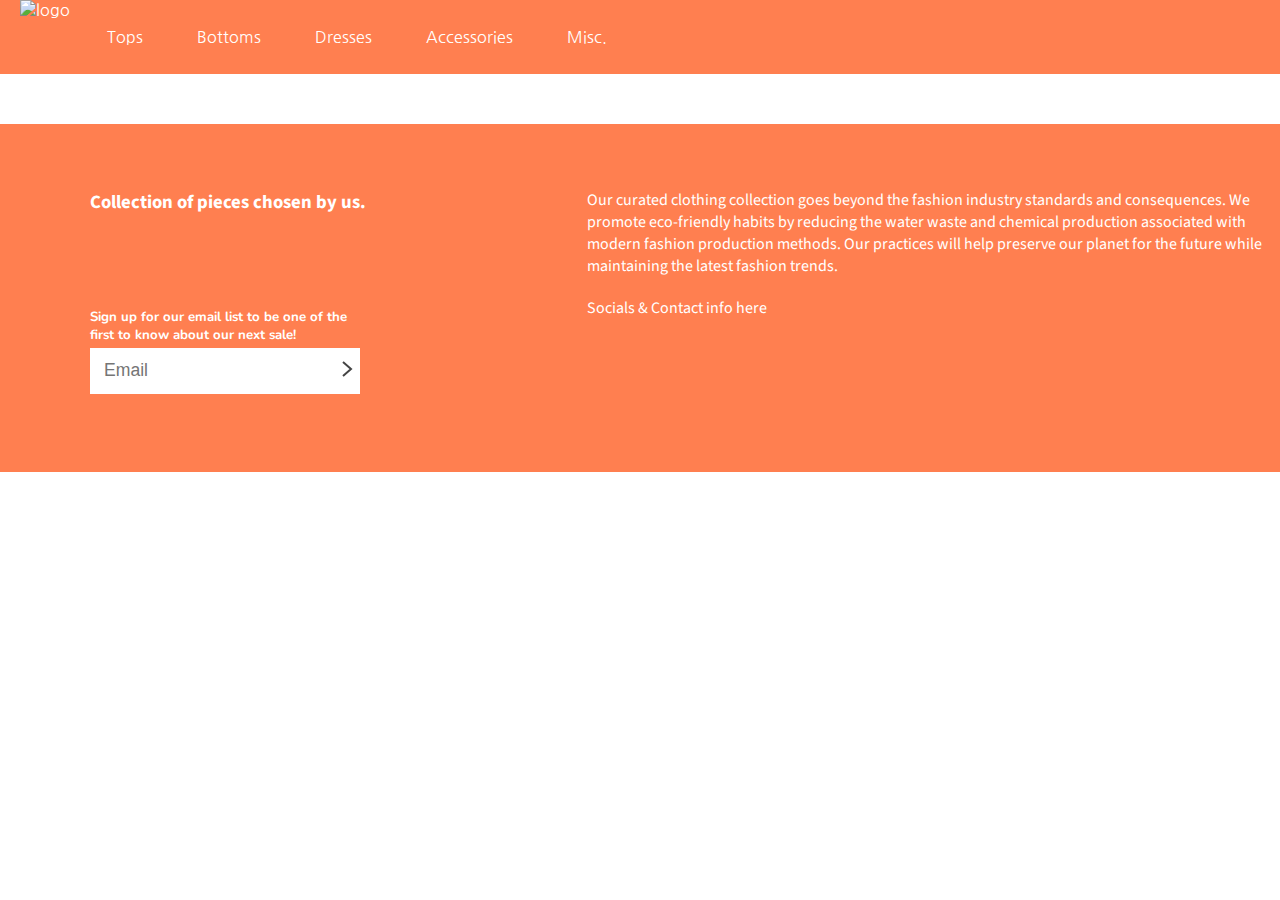
==== pages/accessories.html @ 609cf98c "nav links fixed" ====
<!DOCTYPE html>
<html lang="en">

<head>
  <meta charset="UTF-8">
  <meta name="viewport" content="width=device-width, initial-scale=1.0">
  <link
    href="https://fonts.googleapis.com/css2?family=Lora&family=Montserrat&family=Nanum+Gothic&family=Nunito&family=Oswald&family=Source+Sans+Pro&display=swap"
    rel="stylesheet">
  <link rel="stylesheet" href="../css/shared.css">
  <link rel="stylesheet" href="../css/products.css">
  <link rel="icon" href="../images/logo.jpg">
  <script defer src="../js/header.js"></script>
  <title>Accessories</title>
</head>

<body>
  <header>
    <a href="../index.html" id="mobile-logo">
      <img src="../images/logo.jpg" class="logo-image" alt="logo">
    </a>

    <div id="hamburger-icon">
      <svg viewBox="0 0 100 80" width="30" height="30">
        <rect fill="white" width="100" height="15"></rect>
        <rect fill="white" y="30" width="100" height="15"></rect>
        <rect fill="white" y="60" width="100" height="15"></rect>
      </svg>
    </div>

    <nav id="navigation">
      <ul>
        <li id="desktop-logo-list-item">
          <a href="index.html" id="desktop-logo">
            <img src="../images/logo.jpg" class="logo-image" alt="logo">
          </a>
        </li>
        <li><a href="tops.html">Tops</a></li>
        <li><a href="bottoms.html">Bottoms</a></li>
        <li><a href="dresses.html">Dresses</a></li>
        <li><a href="accessories.html">Accessories</a></li>
        <li><a href="misc.html">Misc.</a></li>
      </ul>
    </nav>
  </header>

  <main>

  </main>

  <footer>
    <h3>Collection of pieces chosen by us.</h3>
    <div id="mailing-form">
      <h5>Sign up for our email list to be one of the first to know about our next sale!</h5>
      <label>
        <input type="text" placeholder="Email">
        <button type="submit">
          <svg width="11" height="16" viewBox="0 0 11 16" fill="none" xmlns="http://www.w3.org/2000/svg">
            <path d="M1 15L9 8L0.999998 1" stroke="#444444" stroke-width="2"></path>
          </svg>
        </button>
      </label>
    </div>
    <p>Our curated clothing collection goes beyond the fashion industry standards and consequences. We promote
      eco-friendly habits by reducing the water waste and chemical production associated with modern fashion production
      methods. Our practices will help preserve our planet for the future while maintaining the latest fashion trends.
    </p>
    <div id="socials">
      <p>Socials & Contact info here</p>
    </div>
  </footer>

</body>

</html>
---- css/shared.css ----
/* font-family: 'Lora', serif;
font-family: 'Nanum Gothic', sans-serif;
font-family: 'Nunito', sans-serif;
font-family: 'Oswald', sans-serif;
font-family: 'Source Sans Pro', sans-serif; */

/* overall styling */
html {
  box-sizing: border-box;
}

body {
  margin: 0;
  font-family: sans-serif;
}

*, *:before, *:after { box-sizing: inherit; }

a { 
  text-decoration: none;
  font-family: 'Nanum Gothic', sans-serif;
}

img {
  width: 100%;
  display: block;
}

/* header and children styling */
header {
  position: sticky;
  left: 0;
  right: 0;
  top: 0;
  width: 100%;
  background-color: #FF7F50;
  z-index: 5;
}

#mobile-logo {
  display: none;
}

#desktop-logo {
  margin: 0;
  padding: 0 10px 0 20px;
}

.logo-image {
  max-width: 100px;
}

#hamburger-icon {
  display: none;
}

header > nav > ul {
  margin: 0;
  padding: 0;
  list-style-type: none;
  display: flex;
  flex-direction: row;
  justify-content: flex-start;
}

header > nav > ul > li > a {
  display: block;
  color: white;
  padding: 27px;
  transition: 0.25s linear;
}

header > nav > ul > li > a:hover:not(#desktop-logo) {
  background-color: rgba(255, 255, 255, 0.3);
}

/* footer styling */
footer {
  background-color: #FF7F50;
  color: white;
  display: grid;
  grid-template-rows: auto auto;
  grid-template-columns: auto auto;
}

footer > h3 {
  margin: 50px 0 0 75px;
  padding: 15px;
  font-family: 'Source Sans Pro', sans-serif;
}

#mailing-form {
  width: 54%;
  margin: 0 0 75px 75px;
  padding: 0 15px 15px 15px;
  grid-row: 2;
  grid-column: 1;
  font-family: 'Nunito', sans-serif;
}

#mailing-form > h5 {
  margin: 16px 0 15px 0;
}

#mailing-form > label {
  padding: 12px;
  background-color: white;
}

#mailing-form > label:focus-within {
  outline-color: black;
  outline-width: 2px;
  outline-style: solid;
}

#mailing-form > label > input {
  font-size: 1.1em;
  border: none;
  background: none;
  outline: none;
}

#mailing-form > label > button {
  border: none;
  position: relative;
  background: white;
}

#mailing-form > label > button > svg {
  position: absolute;
  bottom: 0;
}

footer > p {
  grid-row: 1;
  grid-column: 2;
  margin: 50px 0 0 0;
  padding: 15px;
  font-family: 'Source Sans Pro', sans-serif;
}

#socials {
  grid-row: 2;
  grid-column: 2;
  font-family: 'Source Sans Pro', sans-serif;
} 

#socials > p {
  padding: 0 0 0 15px;
}

/* smaller screen styling */
@media (max-width: 700px) {
  header {
    display: flex;
    flex-direction: row;
    justify-content: space-between;
    align-items: center;
  }

  #mobile-logo {
    display: inline;
  }

  #hamburger-icon {
    padding: 21px;
    display: flex;
    align-items: center;
    height: 100%;
    transition: 0.25s linear;
  }

  #hamburger-icon:hover {
    background-color: rgba(255, 255, 255, 0.3);
  }

  #desktop-logo-list-item, #desktop-logo {
    display: none;
  }

  header > nav {
    background-color: #FF7F50;
    display: none;
    position: absolute;
    top: 100%;
    right: 0;
  }

  header > nav.open {
    display: block;
    transition: 0.25s linear;
  }

  header > nav > ul {
    display: flex;
    flex-direction: column;
  }

  header > nav > ul > li {
    border-top: white solid 1px;
    border-left: white solid 1px;
  }
}
---- css/products.css ----
main {
  margin: 50px 125px;
}

#page-header {
  font-family: 'Montserrat', sans-serif;
  margin: 0 10px;
  padding-bottom: 10px;
  border-bottom: lightblue solid 2px;
}

#product-container {
  margin-top: 20px;
  display: grid;
  grid-template-columns: 1fr 1fr 1fr;
}

#product-container > div {
  position: relative;
  margin: 10px 10px 5px 10px;
}

.back { 
  position: absolute;
}

.front {
  position: relative;
  transition: .25s;
}

.front:hover {
  opacity: 0;
}

.product-info {
  color: black;
  font-family: 'Nunito', sans-serif;
  margin: 10px 0;
}

.product-info > h4, p {
  margin: 5px 0;
}
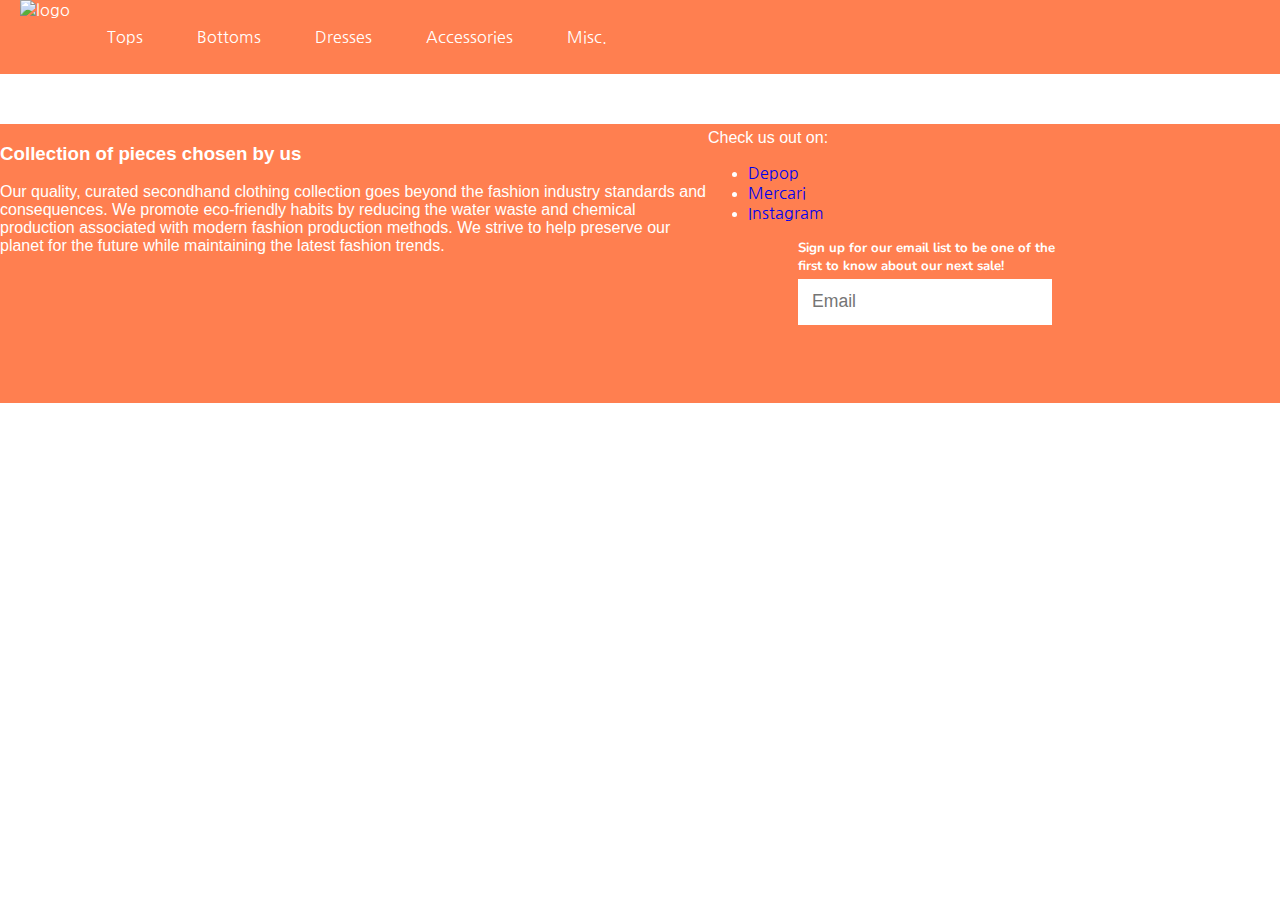
==== commit 4702356a: "main page with med query complete" ====
--- a/pages/accessories.html
+++ b/pages/accessories.html
@@ -9,8 +9,8 @@
     rel="stylesheet">
   <link rel="stylesheet" href="../css/shared.css">
   <link rel="stylesheet" href="../css/products.css">
-  <link rel="icon" href="../images/logo.jpg">
-  <script defer src="../js/header.js"></script>
+  <link rel="icon" href="../images/favicon.png">
+  <script defer src="../js/animations.js"></script>
   <title>Accessories</title>
 </head>
 
@@ -49,27 +49,38 @@
   </main>
 
   <footer>
-    <h3>Collection of pieces chosen by us.</h3>
-    <div id="mailing-form">
-      <h5>Sign up for our email list to be one of the first to know about our next sale!</h5>
-      <label>
-        <input type="text" placeholder="Email">
-        <button type="submit">
-          <svg width="11" height="16" viewBox="0 0 11 16" fill="none" xmlns="http://www.w3.org/2000/svg">
-            <path d="M1 15L9 8L0.999998 1" stroke="#444444" stroke-width="2"></path>
-          </svg>
-        </button>
-      </label>
+    <div id="slogan-about-us-box">
+      <div id="slogan">
+        <h3>Collection of pieces chosen by us</h3>
+      </div>
+      <div id="about-us">
+        <p>
+          Our quality, curated secondhand clothing collection goes beyond the fashion industry standards and
+          consequences. We promote
+          eco-friendly habits by reducing the water waste and chemical production associated with modern fashion
+          production
+          methods. We strive to help preserve our planet for the future while maintaining the latest fashion
+          trends.
+        </p>
+      </div>
     </div>
-    <p>Our curated clothing collection goes beyond the fashion industry standards and consequences. We promote
-      eco-friendly habits by reducing the water waste and chemical production associated with modern fashion production
-      methods. Our practices will help preserve our planet for the future while maintaining the latest fashion trends.
-    </p>
-    <div id="socials">
-      <p>Socials & Contact info here</p>
+    <div id="socials-contacts-mailing-form-box">
+      <div id="socials-contacts">
+        <p>Check us out on:</p>
+        <ul>
+          <li><a href="https://www.depop.com/maiyasco" target="_blank">Depop</a></li>
+          <li><a href="https://www.mercari.com/u/560031965/" target="_blank">Mercari</a></li>
+          <li><a href="https://instagram.com/maiyasco?igshid=1szc0cjr4cor3" target="_blank">Instagram</a></li>
+        </ul>
+      </div>
+      <div id="mailing-form">
+        <h5>Sign up for our email list to be one of the first to know about our next sale!</h5>
+        <label>
+          <input type="text" placeholder="Email">
+        </label>
+      </div>
     </div>
   </footer>
-
 </body>
 
 </html>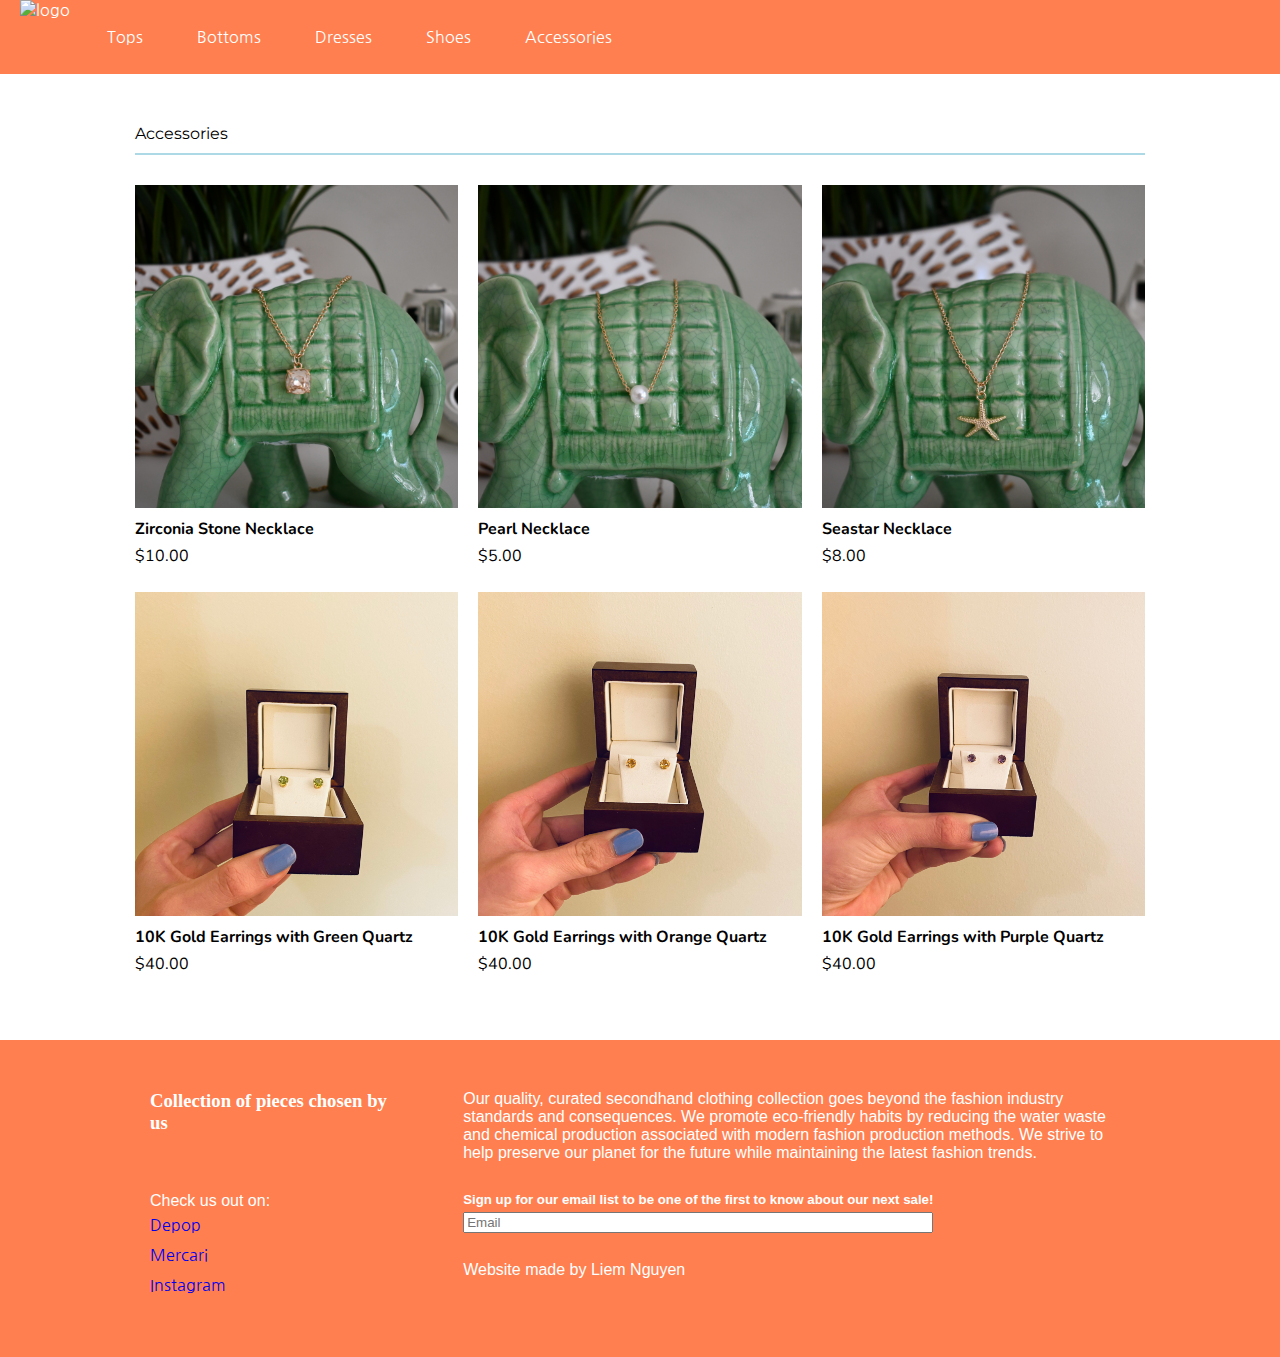
==== commit cb87bba6: "product pages completed; final touches needed" ====
--- a/pages/accessories.html
+++ b/pages/accessories.html
@@ -31,21 +31,72 @@
     <nav id="navigation">
       <ul>
         <li id="desktop-logo-list-item">
-          <a href="index.html" id="desktop-logo">
+          <a href="../index.html" id="desktop-logo">
             <img src="../images/logo.jpg" class="logo-image" alt="logo">
           </a>
         </li>
         <li><a href="tops.html">Tops</a></li>
         <li><a href="bottoms.html">Bottoms</a></li>
         <li><a href="dresses.html">Dresses</a></li>
+        <li><a href="shoes.html">Shoes</a></li>
         <li><a href="accessories.html">Accessories</a></li>
-        <li><a href="misc.html">Misc.</a></li>
       </ul>
     </nav>
   </header>
 
   <main>
+    <p id="page-header">Accessories</p>
 
+    <div id="product-container">
+      <div>
+        <img src="../images/accessories/zirconia_neck_model.jpg" class="back" alt="zirconia necklace model">
+        <img src="../images/accessories/zirconia_neck.jpg" class="front" alt="zirconia necklace">
+        <div class="product-info">
+          <h4>Zirconia Stone Necklace</h4>
+          <p>$10.00</p>
+        </div>
+      </div>
+      <div>
+        <img src="../images/accessories/pearl_neck_model.jpg" class="back" alt="pearl necklace model">
+        <img src="../images/accessories/pearl_neck.jpg" class="front" alt="pearl necklace">
+        <div class="product-info">
+          <h4>Pearl Necklace</h4>
+          <p>$5.00</p>
+        </div>
+      </div>
+      <div>
+        <img src="../images/accessories/seastar_neck_model.jpg" class="back" alt="seastar necklace model">
+        <img src="../images/accessories/seastar_neck.jpg" class="front" alt="seastar necklace">
+        <div class="product-info">
+          <h4>Seastar Necklace</h4>
+          <p>$8.00</p>
+        </div>
+      </div>
+      <div>
+        <img src="../images/accessories/green_ear.jpg" class="back" alt="green quartz earrings">
+        <img src="../images/accessories/green_ear_box.jpg" class="front" alt="green quartz earrings box">
+        <div class="product-info">
+          <h4>10K Gold Earrings with Green Quartz</h4>
+          <p>$40.00</p>
+        </div>
+      </div>
+      <div>
+        <img src="../images/accessories/orange_ear.jpg" class="back" alt="orange quartz earrings">
+        <img src="../images/accessories/orange_ear_box.jpg" class="front" alt="orange quartz earrings box">
+        <div class="product-info">
+          <h4>10K Gold Earrings with Orange Quartz</h4>
+          <p>$40.00</p>
+        </div>
+      </div>
+      <div>
+        <img src="../images/accessories/purple_ear.jpg" class="back" alt="purple quartz earrings">
+        <img src="../images/accessories/purple_ear_box.jpg" class="front" alt="purple quartz earrings box">
+        <div class="product-info">
+          <h4>10K Gold Earrings with Purple Quartz</h4>
+          <p>$40.00</p>
+        </div>
+      </div>
+    </div>
   </main>
 
   <footer>
@@ -78,6 +129,7 @@
         <label>
           <input type="text" placeholder="Email">
         </label>
+        <p>Website made by Liem Nguyen</p>
       </div>
     </div>
   </footer>
--- a/css/shared.css
+++ b/css/shared.css
@@ -19,6 +19,17 @@
 a { 
   text-decoration: none;
   font-family: 'Nanum Gothic', sans-serif;
+}
+
+ul {
+  list-style-type: none;
+  padding: 0;
+  margin: 0;
+}
+
+input {
+  margin-top: 5px;
+  width: 100%;
 }
 
 img {
@@ -57,7 +68,6 @@
 header > nav > ul {
   margin: 0;
   padding: 0;
-  list-style-type: none;
   display: flex;
   flex-direction: row;
   justify-content: flex-start;
@@ -78,78 +88,63 @@
 footer {
   background-color: #FF7F50;
   color: white;
-  display: grid;
-  grid-template-rows: auto auto;
-  grid-template-columns: auto auto;
-}
-
-footer > h3 {
-  margin: 50px 0 0 75px;
-  padding: 15px;
-  font-family: 'Source Sans Pro', sans-serif;
-}
-
-#mailing-form {
-  width: 54%;
-  margin: 0 0 75px 75px;
-  padding: 0 15px 15px 15px;
-  grid-row: 2;
-  grid-column: 1;
-  font-family: 'Nunito', sans-serif;
-}
-
-#mailing-form > h5 {
-  margin: 16px 0 15px 0;
-}
-
-#mailing-form > label {
-  padding: 12px;
-  background-color: white;
-}
-
-#mailing-form > label:focus-within {
-  outline-color: black;
-  outline-width: 2px;
-  outline-style: solid;
-}
-
-#mailing-form > label > input {
-  font-size: 1.1em;
-  border: none;
-  background: none;
-  outline: none;
-}
-
-#mailing-form > label > button {
-  border: none;
-  position: relative;
-  background: white;
-}
-
-#mailing-form > label > button > svg {
-  position: absolute;
-  bottom: 0;
-}
-
-footer > p {
-  grid-row: 1;
-  grid-column: 2;
-  margin: 50px 0 0 0;
-  padding: 15px;
-  font-family: 'Source Sans Pro', sans-serif;
-}
-
-#socials {
-  grid-row: 2;
-  grid-column: 2;
-  font-family: 'Source Sans Pro', sans-serif;
-} 
-
-#socials > p {
-  padding: 0 0 0 15px;
+  padding: 50px 150px;
+}
+
+#slogan > h3, #about-us > p, #mailing-form > h5, #socials-contacts > p {
+  margin-top: 0;
+  margin-bottom: 0;
+}
+
+#slogan-about-us-box {
+  display: flex;
+}
+
+#about-us > p, #mailing-form {
+  margin-left: 70px;
+}
+
+#slogan > h3, #socials-contacts > p {
+  width: 19vw;
+}
+
+#slogan > h3 {
+  font-family: 'Sansita Swashed', cursive;
+}
+
+#socials-contacts-mailing-form-box {
+  margin-top: 30px;
+  display: flex;
+}
+
+#socials-contacts > ul > li, #socials-contacts > ul > li > a {
+  padding: 5px 0;
+}
+
+#mailing-form > p {
+  margin: 6% 0;
 }
 
 /* smaller screen styling */
+
+/* footer styling */
+@media (max-width: 950px) {
+  footer {
+    padding: 35px 80px;
+  }
+
+  #mailing-form > p {
+    margin: 7% 0;
+  }
+}
+
+@media (max-width: 750px) {
+  footer {
+    padding: 35px 60px;
+  }
+}
+
+/*  header styling */
 @media (max-width: 700px) {
   header {
     display: flex;
@@ -200,4 +195,12 @@
     border-top: white solid 1px;
     border-left: white solid 1px;
   }
+
+  footer {
+    padding: 20px 30px;
+  }
+
+  #socials-contacts {
+    font-size: 0.8em;
+  }
 }--- a/css/products.css
+++ b/css/products.css
@@ -41,4 +41,25 @@
 
 .product-info > h4, p {
   margin: 5px 0;
+}
+
+/* smaller screen styling */
+@media (max-width: 700px) {
+  main {
+    margin: 50px 90px;
+  }
+
+  #product-container {
+    grid-template-columns: 1fr 1fr;
+  }
+}
+
+@media (max-width: 500px) {
+  main {
+    margin: 50px 60px;
+  }
+
+  #product-container {
+    grid-template-columns: 1fr;
+  }
 }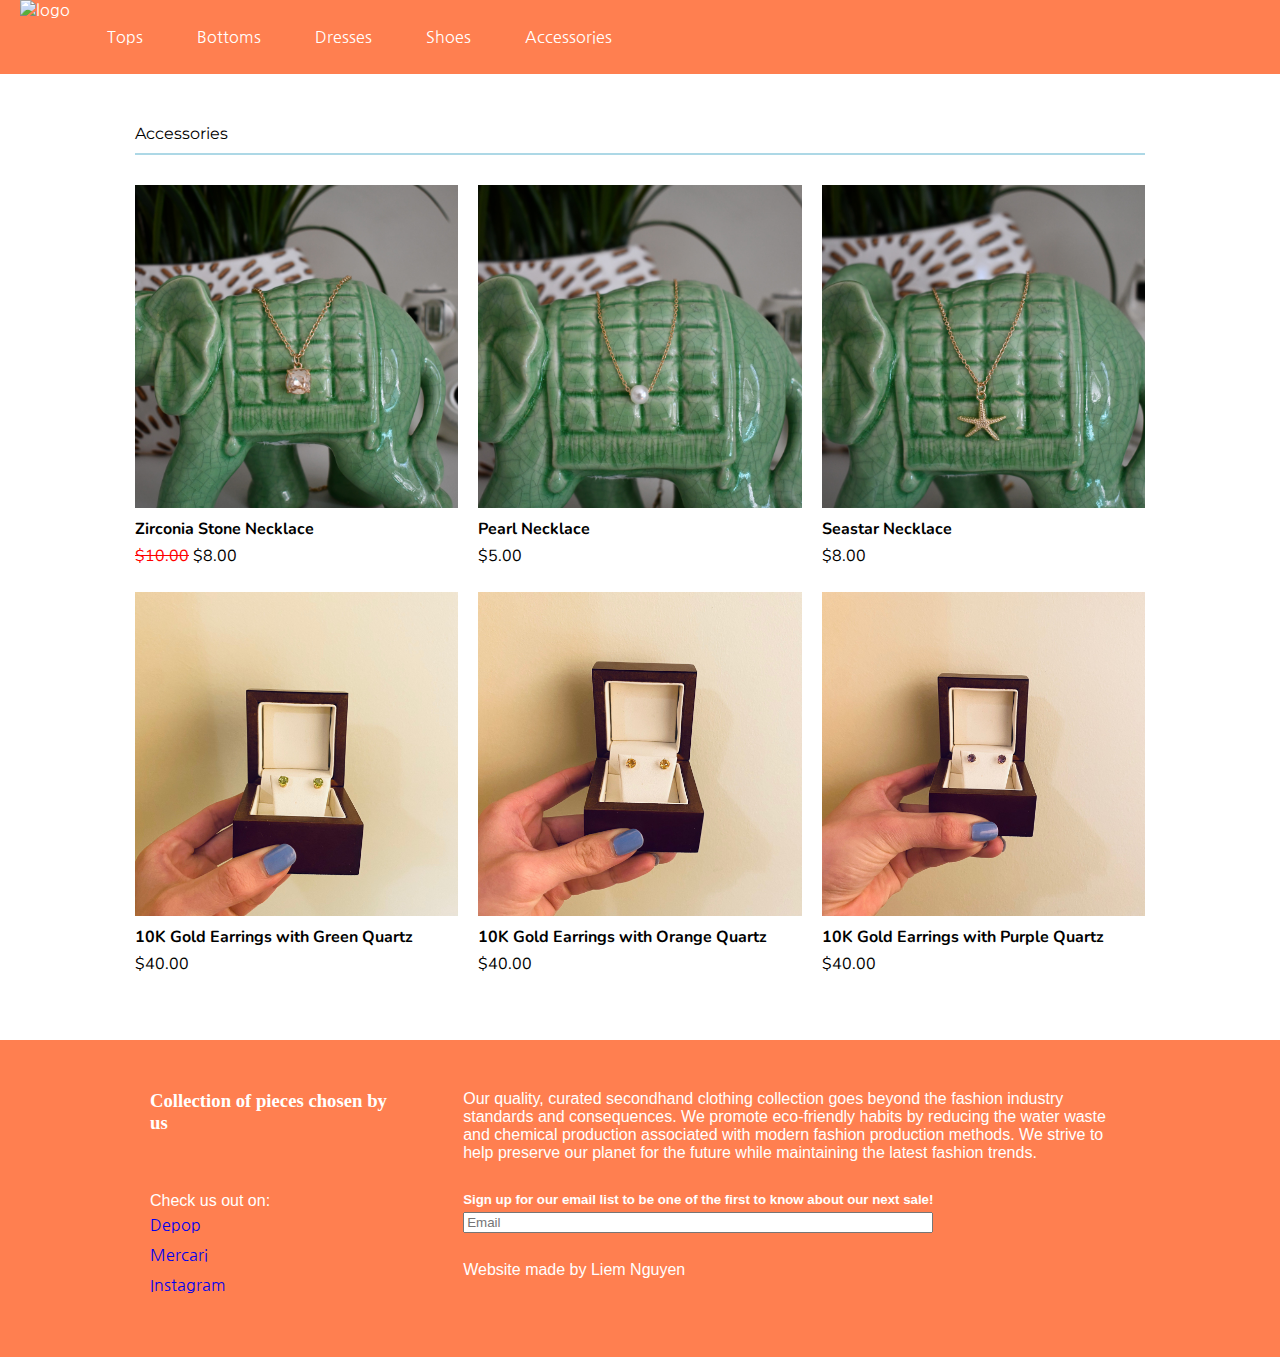
==== commit 4565ddd2: "dress picture fix and sale prices added" ====
--- a/pages/accessories.html
+++ b/pages/accessories.html
@@ -53,7 +53,7 @@
         <img src="../images/accessories/zirconia_neck.jpg" class="front" alt="zirconia necklace">
         <div class="product-info">
           <h4>Zirconia Stone Necklace</h4>
-          <p>$10.00</p>
+          <p><strike>$10.00</strike> $8.00</p>
         </div>
       </div>
       <div>
--- a/css/products.css
+++ b/css/products.css
@@ -43,6 +43,10 @@
   margin: 5px 0;
 }
 
+.sale, strike {
+  color: red;
+}
+
 /* smaller screen styling */
 @media (max-width: 700px) {
   main {
